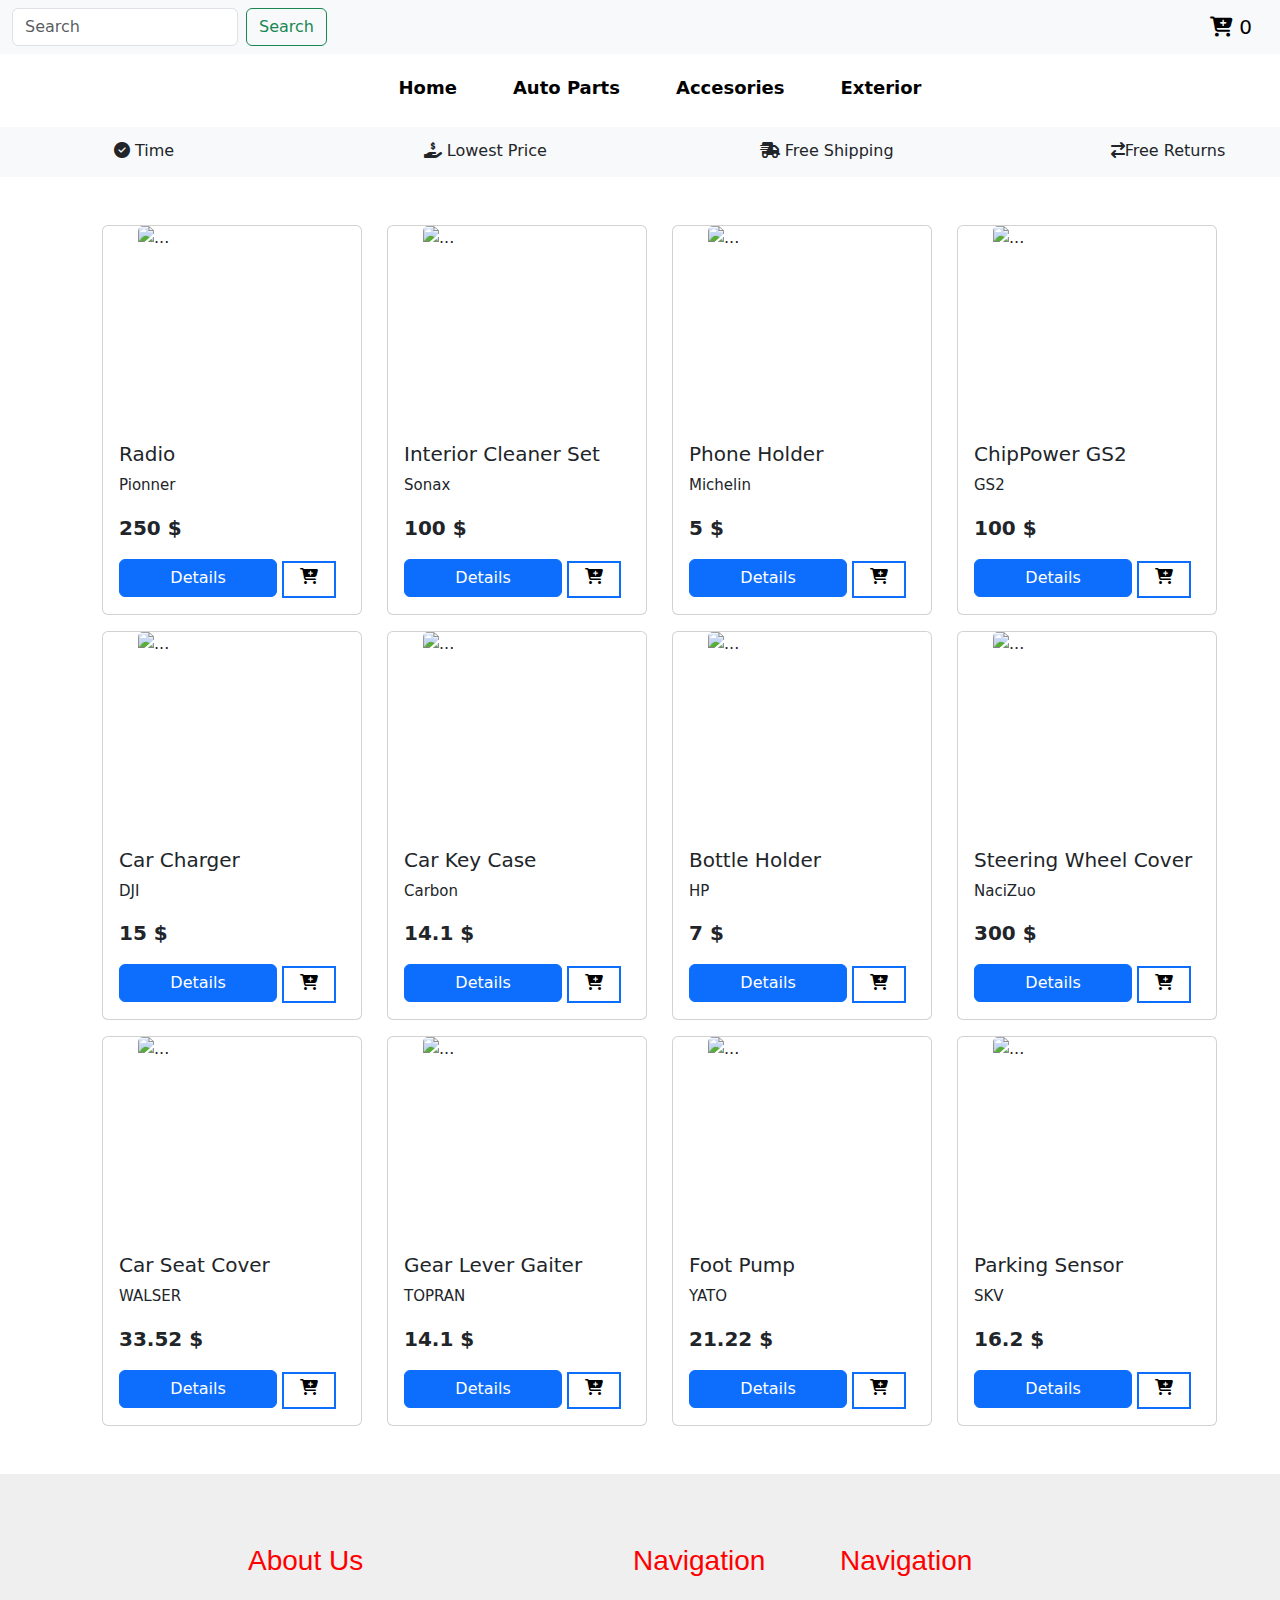
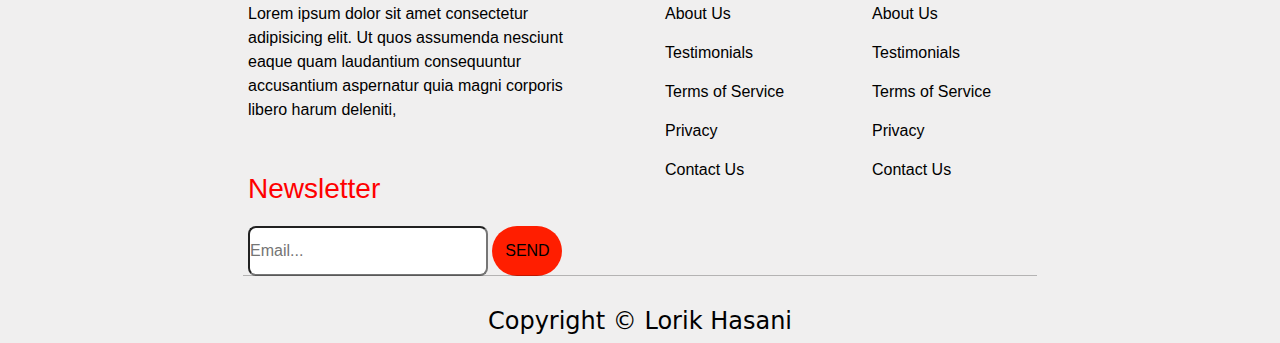
==== accesorie.html @ 0fd8925a "First Commit" ====
<!DOCTYPE html>
<html lang="en">

<head>
    <meta charset="UTF-8">
    <meta http-equiv="X-UA-Compatible" content="IE=edge">
    <meta name="viewport" content="width=device-width, initial-scale=1.0">
    <link href="https://cdn.jsdelivr.net/npm/bootstrap@5.2.1/dist/css/bootstrap.min.css" rel="stylesheet">
    <link rel="stylesheet" href="https://cdnjs.cloudflare.com/ajax/libs/font-awesome/4.7.0/css/font-awesome.min.css">
    <link rel="stylesheet" href="https://cdnjs.cloudflare.com/ajax/libs/font-awesome/6.2.0/css/all.min.css" />

    <script src="https://kit.fontawesome.com/5a0cb8a05f.js" crossorigin="anonymous"></script>
    <link rel="stylesheet" href="css/syle.css">

    <title>Accesories - Category</title>
</head>

<body>


    <header>
        <nav class="navbar navbar-light bg-light fixed-top">
            <div class="container-fluid">
                <form class="d-flex ">
                    <input class="form-control me-2" type="search" placeholder="Search" aria-label="Search">
                    <button class="btn btn-outline-success" type="submit">Search</button>
                </form>

                <div class="justify-content-end">
                    <a class="navbar-brand" href="carts.html">
                        <i class="fas fa-cart-plus cartaHover"></i>
                        <span id="cartProduct">0</span>
                    </a>
                </div>

            </div>
        </nav>
        <nav class="navbar navbar-expand-lg navbar-light mt-5">
            <div class="container-fluid ">
                <button class="navbar-toggler" type="button" data-bs-toggle="collapse"
                    data-bs-target="#navbarNavAltMarkup" aria-controls="navbarNavAltMarkup" aria-expanded="false"
                    aria-label="Toggle navigation">
                    <span class="navbar-toggler-icon"></span>
                </button>
                <div class="collapse navbar-collapse justify-content-center" id="navbarNavAltMarkup">
                    <div class="navbar-nav">
                        <a class="nav-link" href="index.html">Home</a>
                        <a class="nav-link" href="autoparts.html">Auto Parts</a>
                        <a class="nav-link" href="accesorie.html">Accesories</a>
                        <a class="nav-link" href="exterior.html">Exterior</a>
                    </div>
                </div>
            </div>
        </nav>

        <div class="container-fluid bg-light services">
            <ul class="details">
                <li class="instock">
                    <i class="fa-solid fa-circle-check"></i> Time
                </li>
                <li class="instock">
                    <i class="fa-solid fa-hand-holding-dollar"></i> Lowest Price
                </li>
                <li class="instock">
                    <i class="fa-solid fa-truck-fast"></i> Free Shipping
                </li>
                <li class="instock">
                    <i class="fa-solid fa-arrow-right-arrow-left"></i>Free Returns
                </li>
            </ul>
        </div>
    </header>


    <div class="container">
        <div class="row justify-content-end mt-3"> </div>

        <div class="row mt-3" id="accesories">

        </div>

        <div id="cartProductsHiden" hidden>

        </div>
    </div>




    <footer class="footer mt-5">

        <div class="footer-about">
            <h3 style="color: red;">About Us</h3>
            <p>Lorem ipsum dolor sit amet consectetur adipisicing elit.
                Ut quos assumenda nesciunt eaque quam laudantium consequuntur accusantium
                aspernatur quia magni corporis libero harum deleniti,
            </p>

            <h3 style="color: red;">Newsletter</h3>

            <div class="email">
                <input type="email" placeholder="Email...">
                <input type="submit" value="SEND">
            </div>

        </div>

        <div class="navigation">
            <h3 style="color: red;">Navigation</h3>

            <ul>
                <li>About Us</li>
                <li>Testimonials</li>
                <li>Terms of Service</li>
                <li>Privacy</li>
                <li>Contact Us</li>
            </ul>
        </div>

        <div class="navigation">
            <h3 style="color: red;">Navigation</h3>

            <ul>
                <li>About Us</li>
                <li>Testimonials</li>
                <li>Terms of Service</li>
                <li>Privacy</li>
                <li>Contact Us</li>
            </ul>
        </div>

        <div class="underline">
            <hr>
        </div>

        <div class="copyright">
            <h4>Copyright &copy; Lorik Hasani</h4>
        </div>

    </footer>

    <div class="modal" id="myModal" data-bs-backdrop="static">
        <div class="modal-dialog">
            <div class="modal-content">
                <div class="modal-header">
                    <h4 class="modal-title">Product Details</h4>
                    <button type="button" class="btn-close" data-bs-dismiss="modal"></button>
                </div>
                <div class="modal-body">
                    <div class="row" id="productsDetails">
                        <div class="col-md-6 mt-2">
                            <img src="" alt="" id="image" class="w-50 h-50">
                        </div>
                        <div class="col-md-6 mt-2">
                            <h6 id="fullname"></h6>
                            <p id="description"></p>
                        </div>
                    </div>
                </div>
                <div class="modal-footer">
                    <button type="button" class="btn btn-danger " data-bs-dismiss="modal">CLOSE</button>
                </div>

            </div>
        </div>
    </div>

    <div id="showMsg" hidden>
        <div class="alert alert-success" id="setMsg"></div>
    </div>



    <script src="https://cdn.jsdelivr.net/npm/bootstrap@5.2.1/dist/js/bootstrap.bundle.min.js"></script>
    <script src="https://ajax.googleapis.com/ajax/libs/jquery/3.6.0/jquery.min.js"></script>
    <script src="script/accesorie.js"></script>

</body>

</html>
---- css/syle.css ----
* {
    margin: 0;
    padding: 0;
}

.navbar-nav {
    margin: 5px;
    padding: 5px;
}



.navbar-nav>a:hover {
    color: rgb(0, 79, 146);
}

.nav-link {
    color: black;
    font-weight: bold;
    font-size: 18px;
    margin-left: 40px;
}

.login-cart {
    text-align: center;
}

.account-link>li {
    list-style: none;
    display: inline;
}

.services {
    height: 50px;
}

.details {
    display: flex;
    justify-content: center;
    justify-content: space-between;
}

.details>li {
    list-style: none;
    display: inline-block;
    font-weight: 400;
    margin-top: 12px;
}

.instock {
    width: 200px;
    text-align: center;

}

/* login */

.account-link {
    margin-top: 10px;
}

.loginTxt {
    text-decoration: none;
    color: black;
    font-weight: bold;
}

/* Slider */

.d-block {
    height: 400px;
    width: 748px;
}

/*SHOP CATEGORY*/

.shopCategory {
    letter-spacing: 2.4px;
    text-align: center;
    position: relative;
    color: rgb(0, 79, 146);
    font-weight: bold;
    margin-top: 20px;
}

.car {
    color: rgb(0, 79, 146);
    height: 30px;
    text-align: center;
}

/*Carta*/

.cartaHover:hover {
    background-color: lightgray;
}

/*Alerti (mesazhi)*/

#showMsg{
    position: fixed;
    top: 20px;
    right: 0px;
    width: auto;
    width: 100%;
    border-radius: unset;
    z-index: 9999;
}

/*card per category*/


.subContent {
    border: 1px solid rgb(199, 199, 199);
    width: 400px;
    height: 300px;
    margin-left: 30px;
    position: relative;
}

.subContent-h4 {
    position: absolute;
    box-sizing: border-box;
    width: 100%;
    text-align: center;
    color: black;
}

.subContent-img {
    margin-top: 50px;
    box-sizing: border-box;
    height: 200px;
}

.allCategories {
    display: flex;
    justify-content: center;

}


/*Time shipping*/

.time-h1 {
    color: rgb(238, 98, 48);
    font-size: 70px;
}

.time-h2 {
    font-size: 50px;
}

.time-p {
    font-size: 25px;
}

/*Featured Brands*/

.brandImg{
    height: 120px;
}

/*why shop us */

.containerBox {
    background-image: url("https://pikwizard.com/photos/fa63d8a02c733c06b8c87bfbd3bacc6b-l.jpg");
    background-repeat: no-repeat;
    background-size: cover;
    height: 500px;
}


.shopUs-text {
    color: white;
    font-family: 'Lucida Sans', 'Lucida Sans Regular', 'Lucida Grande', 'Lucida Sans Unicode', Geneva, Verdana, sans-serif;
    letter-spacing: 2.4px;
    position: absolute;
    left: 0;
    right: 0;
    margin-top: 90px;
}

.shop-h2 {
    text-align: center;
    width: 100%;
}

.photoShop {
    height: 70px;
    width: 80px;
    margin-top: 230px;

}

.shop-h3 {
    color: white;
    text-align: center;
}

/* Footer */

.footer {
    display: flex;
    flex-wrap: wrap;
    height: 100%;
    background-color: rgb(240, 239, 239);
    justify-content: center;
    flex-direction: row;
    gap: 15px;
}

.footer-about {
    width: 25%;
    height: 300px;
    margin-top: 70px;
    margin-right: 50px;
    font-family: 'Gill Sans', 'Gill Sans MT', Calibri, 'Trebuchet MS', sans-serif;

}

.footer-about>p {
    color: black;
    margin-top: 25px;
}

.footer-about>h3:nth-child(3) {
    margin-top: 50px;
}

.email {
    margin-top: 20px;
}

.email>input {
    height: 50px;
}

.email>input:first-child {
    width: 240px;
    border-radius: 3%;
    border-radius: 0.5em;
}

.email>input:last-child {
    width: 70px;
    border-radius: 2em 2em;
    background-color: rgb(255, 30, 0);
    color: black;
    border: none;
}

.navigation {
    width: 15%;
    height: 300px;
    margin-top: 70px;
}

.navigation>h3 {
    margin-bottom: 25px;
    font-family: 'Gill Sans', 'Gill Sans MT', Calibri, 'Trebuchet MS', sans-serif;
}

.navigation>ul li {
    list-style: none;
    margin-top: 15px;
    font-family: 'Gill Sans', 'Gill Sans MT', Calibri, 'Trebuchet MS', sans-serif;
    color: black;
}

.underline {
    width: 62%;
    color: black;
}

.copyright {
    width: 100%;
    text-align: center;
    color: black;
}

/**/
.cardAccesories {
    width: 260px;
    margin-left: 20px;
    display: flex;
    justify-content: center;
}

.imgAccesories {
    margin-left: 35px;
    height: 200px;
    width: 200px;
}

/**/
.getProductDetails {
    width: 70%;
}

.iconBuy {
    width: 50px;
    height: 25px;
}

.button4 {
    background-color: white;
    color: black;
    border: 2px solid #0D6EFD;
    height: 37px;
}

.button4:hover {
    background-color: #0D6EFD;
}
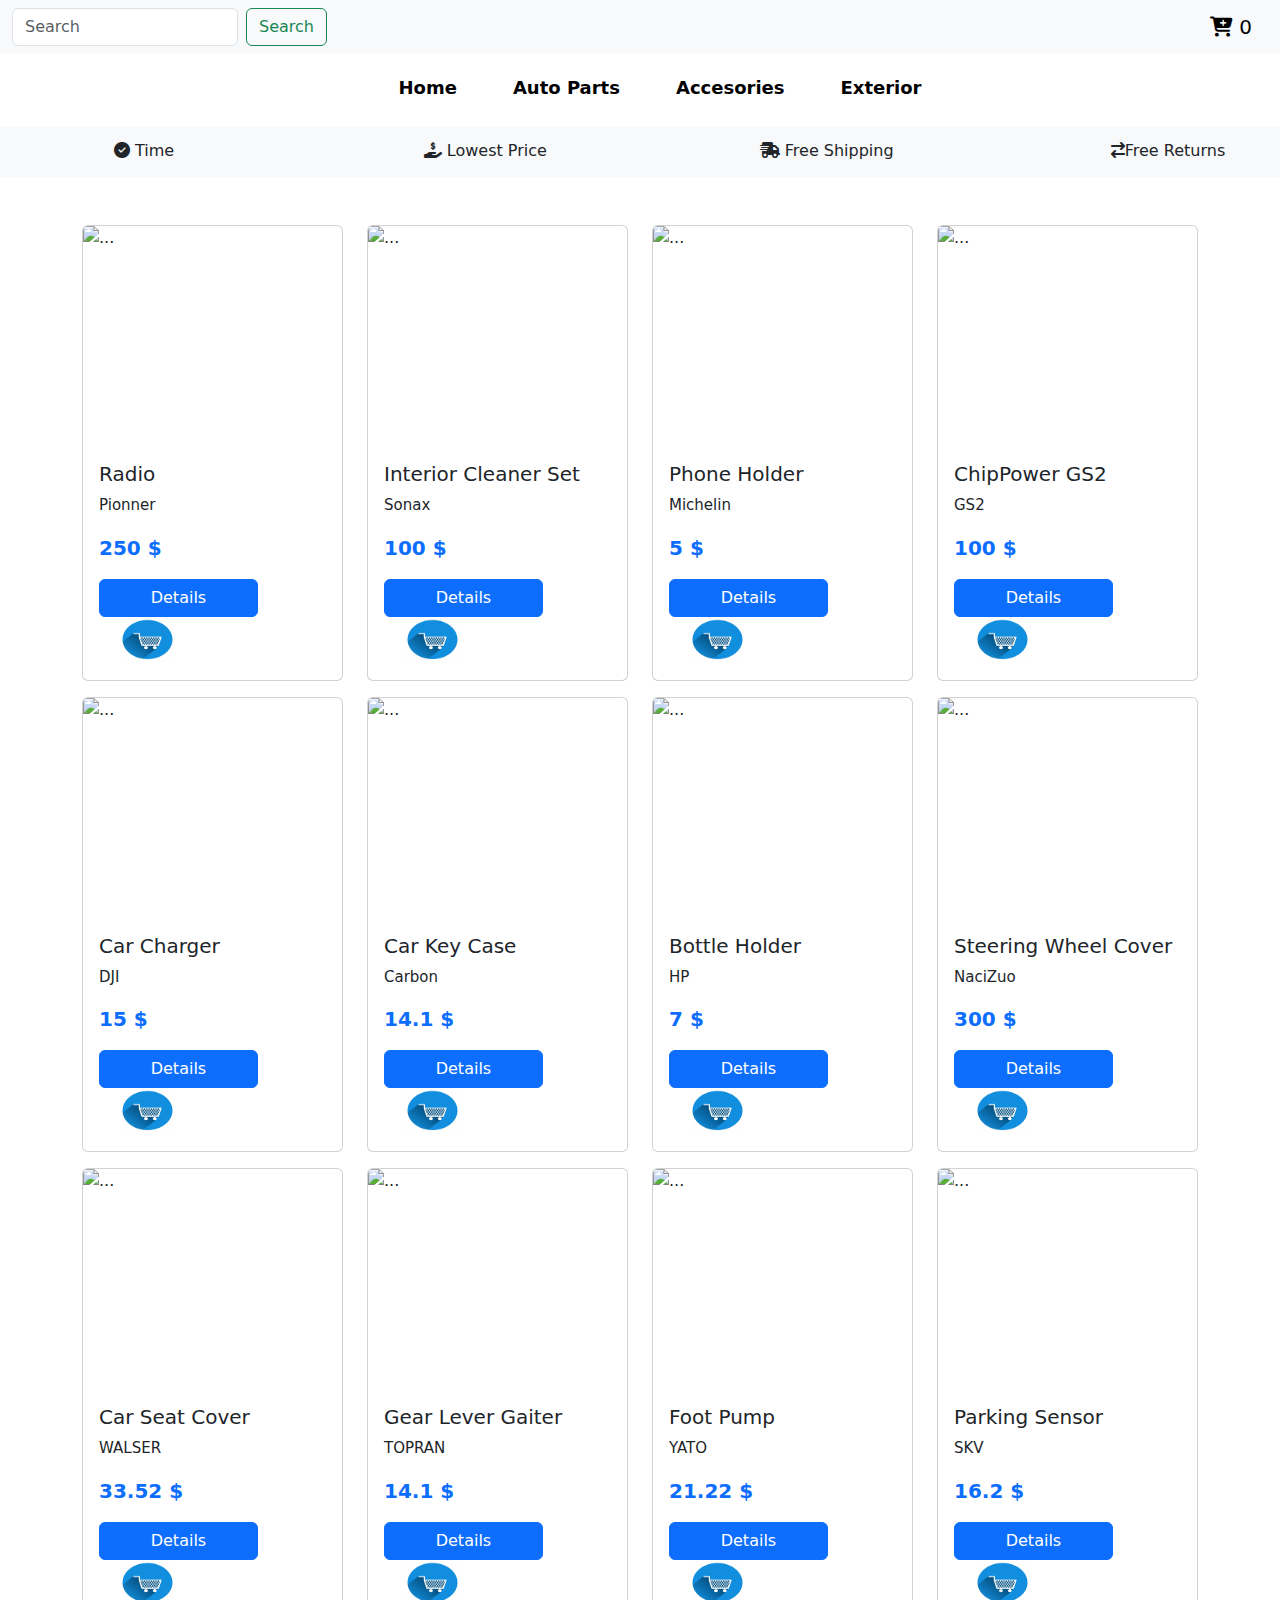
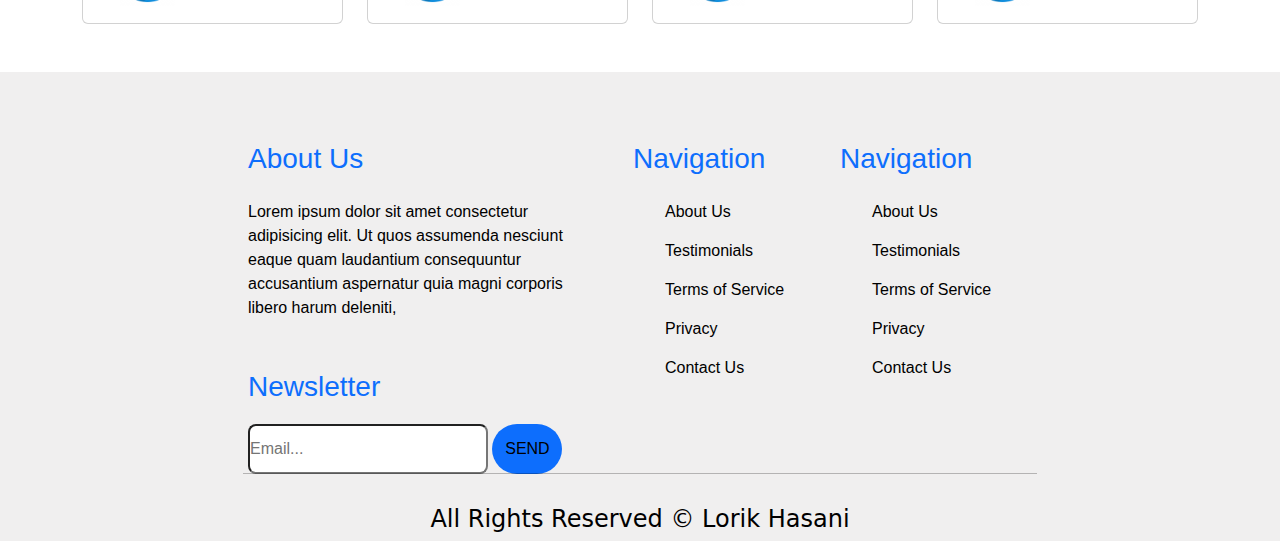
==== commit 53cf6a77: "Changed design of cards" ====
--- a/accesorie.html
+++ b/accesorie.html
@@ -87,16 +87,17 @@
 
 
 
+
     <footer class="footer mt-5">
 
         <div class="footer-about">
-            <h3 style="color: red;">About Us</h3>
+            <h3 style="color: #0d6efd;">About Us</h3>
             <p>Lorem ipsum dolor sit amet consectetur adipisicing elit.
                 Ut quos assumenda nesciunt eaque quam laudantium consequuntur accusantium
                 aspernatur quia magni corporis libero harum deleniti,
             </p>
 
-            <h3 style="color: red;">Newsletter</h3>
+            <h3 style="color:#0d6efd;">Newsletter</h3>
 
             <div class="email">
                 <input type="email" placeholder="Email...">
@@ -106,7 +107,7 @@
         </div>
 
         <div class="navigation">
-            <h3 style="color: red;">Navigation</h3>
+            <h3 style="color:#0d6efd;">Navigation</h3>
 
             <ul>
                 <li>About Us</li>
@@ -118,7 +119,7 @@
         </div>
 
         <div class="navigation">
-            <h3 style="color: red;">Navigation</h3>
+            <h3 style="color: #0d6efd;">Navigation</h3>
 
             <ul>
                 <li>About Us</li>
@@ -134,33 +135,48 @@
         </div>
 
         <div class="copyright">
-            <h4>Copyright &copy; Lorik Hasani</h4>
+            <h4>All Rights Reserved &copy; Lorik Hasani</h4>
         </div>
 
-    </footer>
+    </footer>   
+
+
 
     <div class="modal" id="myModal" data-bs-backdrop="static">
         <div class="modal-dialog">
             <div class="modal-content">
                 <div class="modal-header">
-                    <h4 class="modal-title">Product Details</h4>
+                    <h4 class="modal-title" id="fullname"></h4>
                     <button type="button" class="btn-close" data-bs-dismiss="modal"></button>
                 </div>
                 <div class="modal-body">
                     <div class="row" id="productsDetails">
-                        <div class="col-md-6 mt-2">
-                            <img src="" alt="" id="image" class="w-50 h-50">
+                        <div class="col-md-4 mt-2">
+                            <img src="" alt="" id="image" class="w-50 h-100">
                         </div>
-                        <div class="col-md-6 mt-2">
-                            <h6 id="fullname"></h6>
-                            <p id="description"></p>
+                        <div class="col-md-8 mt-2">
+
+                            <div class="productDetailsDiv mt-2">
+                                <h6 class="textDetails">Compatible: </h6>
+                                <h6 id="modeli" class="textDetailsTwo"></h6>
+                            </div>
+
+                            <div class="productDetailsDiv mt-2">
+                                <h6 class="textDetails">Brand: </h6>
+                                <h6 id="brandi" class="textDetailsTwo"></h6>
+                            </div>
+
+                            <div class="productDetailsDiv mt-2">
+                                <h6 class="textDetails">Description:</h6>
+                                <h6 id="description" class="textDetailsTwo"></h6>
+                            </div>
+                            <div class="productDetailsDiv mt-2">
+                                <h6 class="textDetails">Return period:</h6>
+                                <h6 class="textDetailsTwo">10 Days</h6>
+                            </div>
                         </div>
                     </div>
                 </div>
-                <div class="modal-footer">
-                    <button type="button" class="btn btn-danger " data-bs-dismiss="modal">CLOSE</button>
-                </div>
-
             </div>
         </div>
     </div>
--- a/css/syle.css
+++ b/css/syle.css
@@ -97,7 +97,7 @@
 
 /*Alerti (mesazhi)*/
 
-#showMsg{
+#showMsg {
     position: fixed;
     top: 20px;
     right: 0px;
@@ -156,7 +156,7 @@
 
 /*Featured Brands*/
 
-.brandImg{
+.brandImg {
     height: 120px;
 }
 
@@ -197,6 +197,44 @@
     text-align: center;
 }
 
+/**/
+.getProductDetails {
+    width: 70%;
+}
+
+.addToCart {
+    border: 1px solid transparent;
+    margin-left: 20px;
+    background-color: white;
+}
+
+.imageCart {
+    width: 55px;
+    height: 45px;
+}
+
+.priceText {
+    color: #0d6efd;
+    font-size: 20px;
+    font-weight: bold;
+}
+
+/*Details modal*/
+
+.productDetailsDiv {
+    display: flex;
+    flex-direction: row;
+}
+
+.textDetails {
+    font-weight: unset;
+}
+
+.textDetailsTwo {
+    text-indent: 10px;
+}
+
+
 /* Footer */
 
 .footer {
@@ -244,7 +282,7 @@
 .email>input:last-child {
     width: 70px;
     border-radius: 2em 2em;
-    background-color: rgb(255, 30, 0);
+    background-color: #0d6efd;
     color: black;
     border: none;
 }
@@ -276,39 +314,4 @@
     width: 100%;
     text-align: center;
     color: black;
-}
-
-/**/
-.cardAccesories {
-    width: 260px;
-    margin-left: 20px;
-    display: flex;
-    justify-content: center;
-}
-
-.imgAccesories {
-    margin-left: 35px;
-    height: 200px;
-    width: 200px;
-}
-
-/**/
-.getProductDetails {
-    width: 70%;
-}
-
-.iconBuy {
-    width: 50px;
-    height: 25px;
-}
-
-.button4 {
-    background-color: white;
-    color: black;
-    border: 2px solid #0D6EFD;
-    height: 37px;
-}
-
-.button4:hover {
-    background-color: #0D6EFD;
 }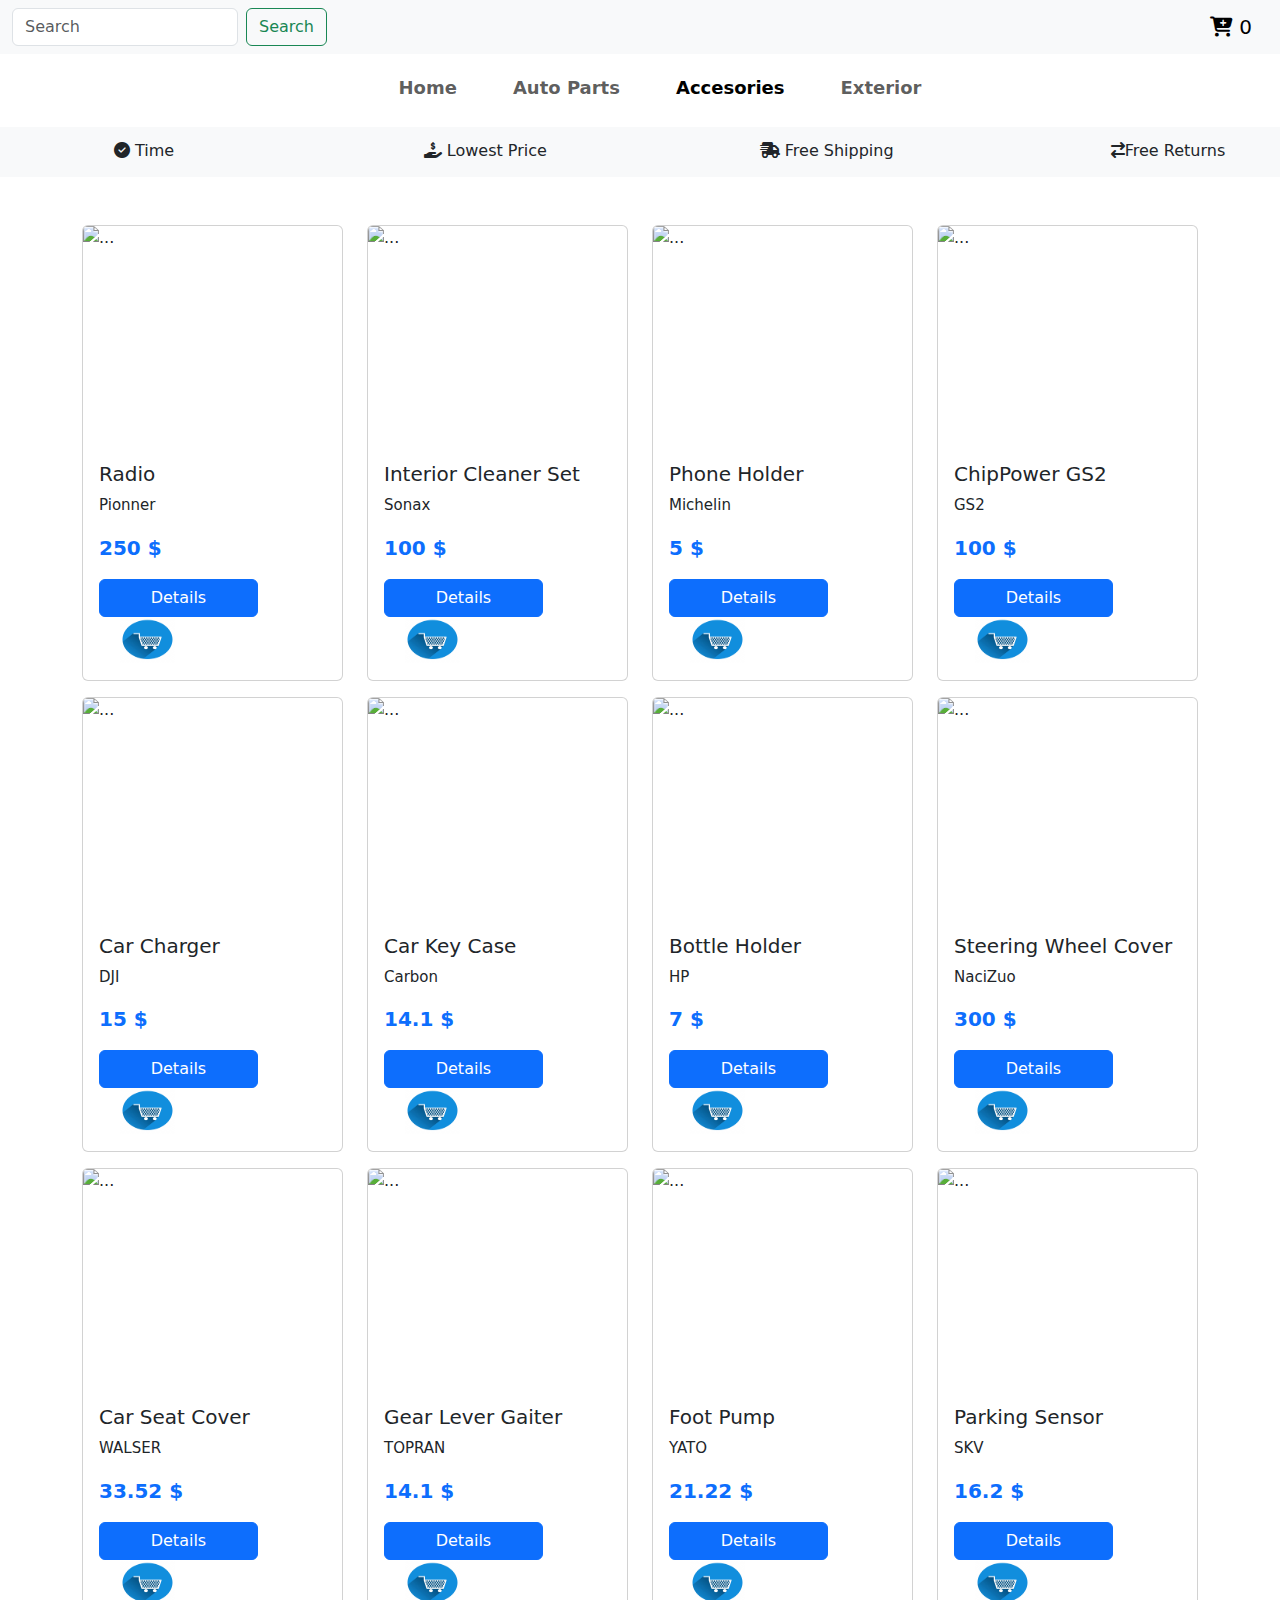
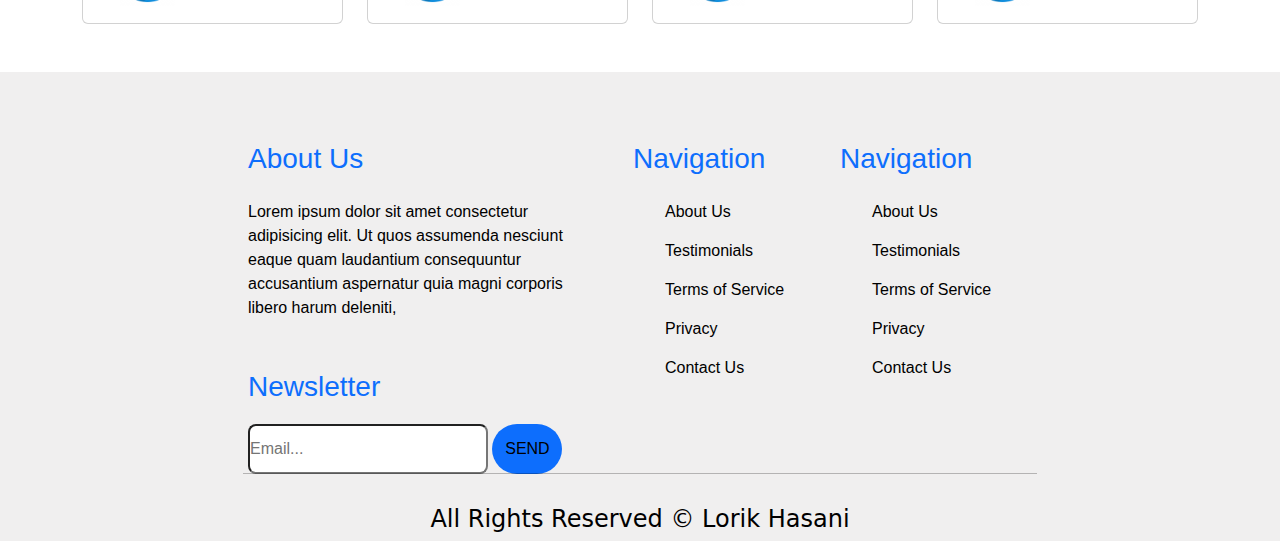
==== commit fdfb391c: "Added scroll-top function" ====
--- a/accesorie.html
+++ b/accesorie.html
@@ -46,7 +46,7 @@
                     <div class="navbar-nav">
                         <a class="nav-link" href="index.html">Home</a>
                         <a class="nav-link" href="autoparts.html">Auto Parts</a>
-                        <a class="nav-link" href="accesorie.html">Accesories</a>
+                        <a class="nav-link active" href="accesorie.html">Accesories</a>
                         <a class="nav-link" href="exterior.html">Exterior</a>
                     </div>
                 </div>
@@ -83,9 +83,6 @@
 
         </div>
     </div>
-
-
-
 
 
     <footer class="footer mt-5">
@@ -138,7 +135,16 @@
             <h4>All Rights Reserved &copy; Lorik Hasani</h4>
         </div>
 
-    </footer>   
+    </footer>
+
+
+    <div id="showMsg" hidden>
+        <div class="alert alert-success" id="setMsg"></div>
+    </div>
+
+    <div class="scrollTop" id="scrollTop">
+        <img id="scrollTopImg" src="img/scrollTop.png" alt="">
+    </div>
 
 
 
@@ -181,15 +187,10 @@
         </div>
     </div>
 
-    <div id="showMsg" hidden>
-        <div class="alert alert-success" id="setMsg"></div>
-    </div>
-
-
-
     <script src="https://cdn.jsdelivr.net/npm/bootstrap@5.2.1/dist/js/bootstrap.bundle.min.js"></script>
     <script src="https://ajax.googleapis.com/ajax/libs/jquery/3.6.0/jquery.min.js"></script>
     <script src="script/accesorie.js"></script>
+    <script src="script/scroll.js"></script>
 
 </body>
 
--- a/css/syle.css
+++ b/css/syle.css
@@ -15,7 +15,6 @@
 }
 
 .nav-link {
-    color: black;
     font-weight: bold;
     font-size: 18px;
     margin-left: 40px;
@@ -197,7 +196,7 @@
     text-align: center;
 }
 
-/**/
+/*icona cart te cards*/
 .getProductDetails {
     width: 70%;
 }
@@ -206,6 +205,11 @@
     border: 1px solid transparent;
     margin-left: 20px;
     background-color: white;
+}
+
+.addToCart:hover {
+    background-color: #0d6efd;
+    border-radius: 3px;
 }
 
 .imageCart {
@@ -314,4 +318,45 @@
     width: 100%;
     text-align: center;
     color: black;
+}
+
+/*load more*/
+
+#load-more {
+    padding: 10px;
+    text-align: center;
+    background-color: #33739E;
+    color: #fff;
+    border-width: 0 1px 1px 0;
+    border-style: solid;
+    border-color: #fff;
+    box-shadow: 0 1px 1px #ccc;
+    transition: all 600ms ease-in-out;
+    -webkit-transition: all 600ms ease-in-out;
+    -moz-transition: all 600ms ease-in-out;
+    -o-transition: all 600ms ease-in-out;
+}
+
+#load-more:hover {
+    background-color: #fff;
+    color: #33739E;
+}
+
+/*Scroll top button*/
+
+.scrollTop {
+
+    display: none;
+    position: fixed;
+    bottom: 20px;
+    right: 0;
+    z-index: 99;
+    cursor: pointer;
+    opacity: 1 !important;
+    /* transition: transform  .3s ease-in-out .3s; */
+}
+
+.scrollTop>img {
+    width: 90px;
+    height: 50px;
 }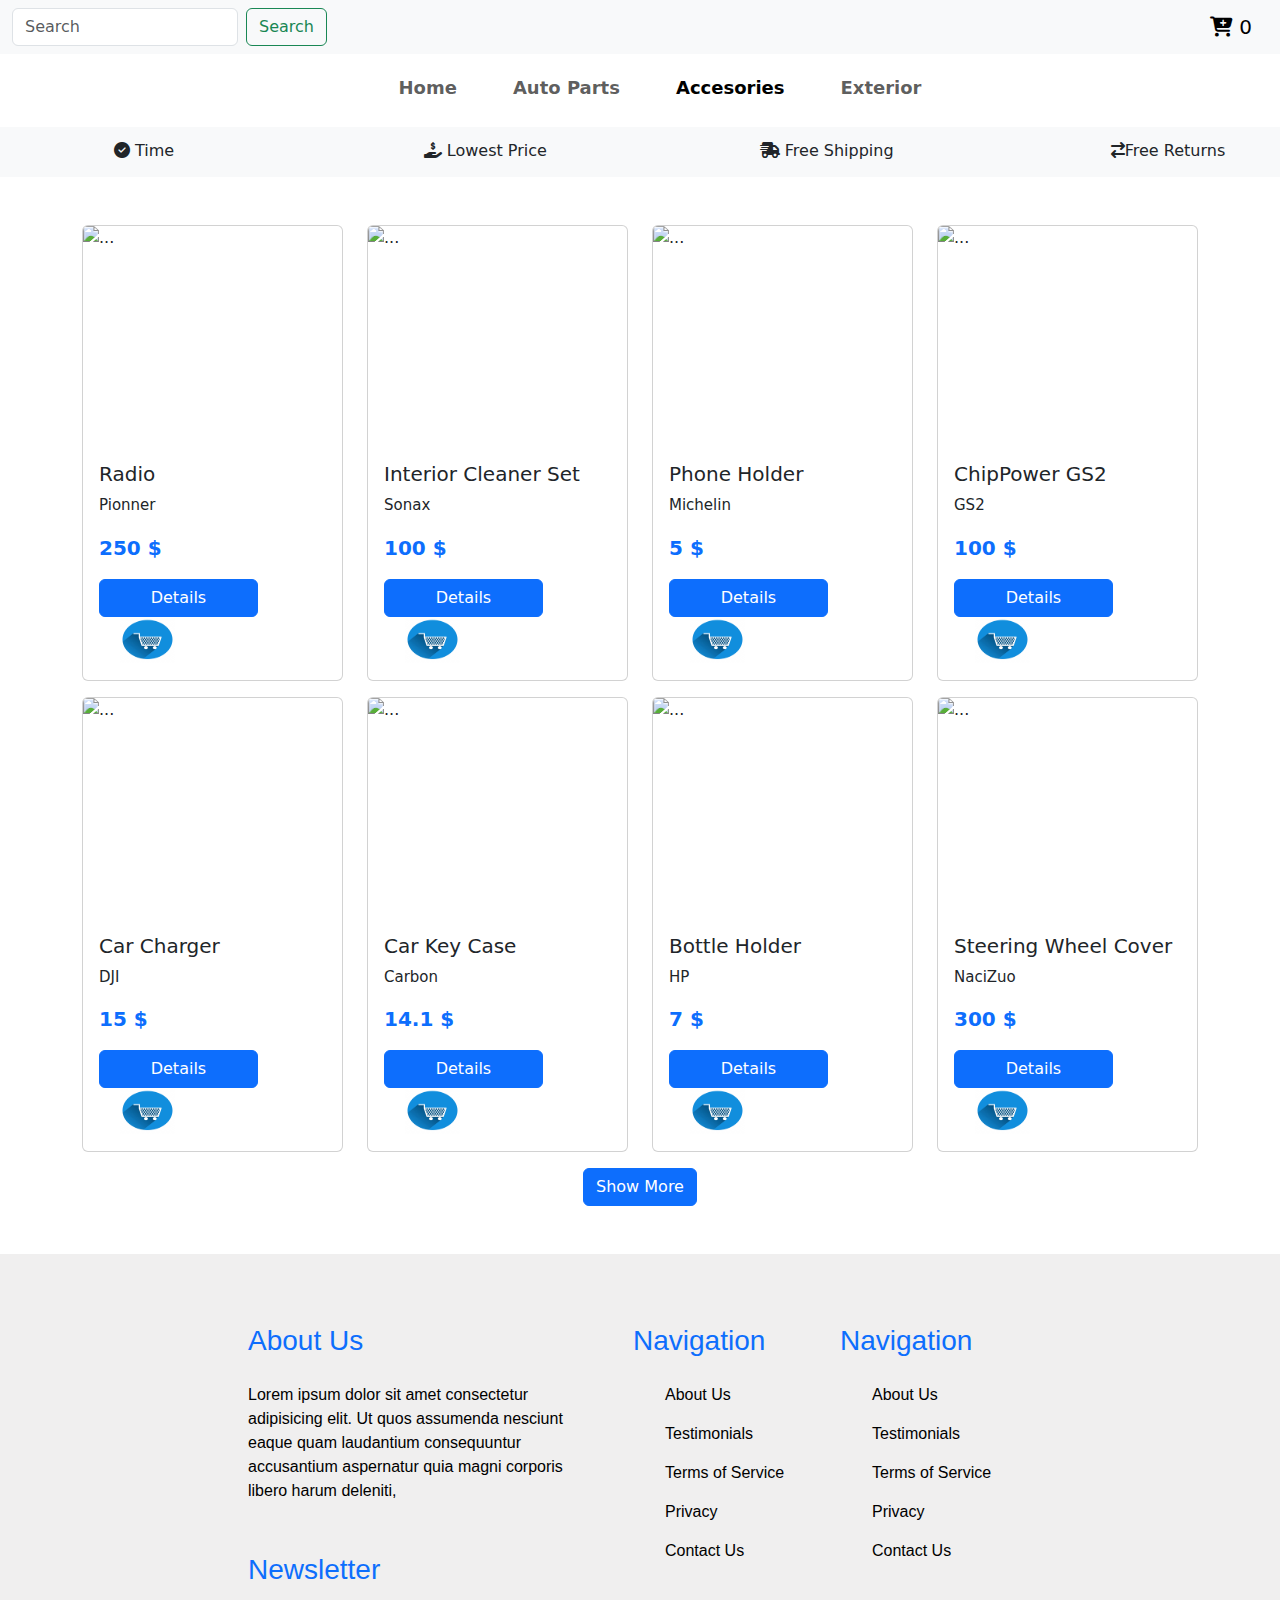
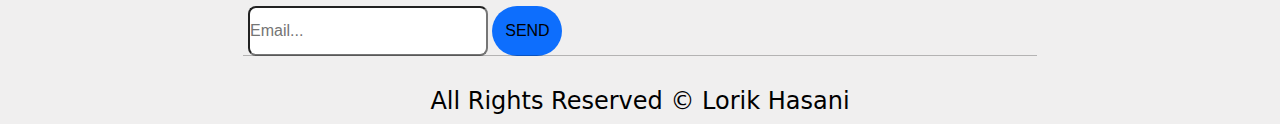
==== commit 2163af43: "Added the function => "add more" to show more products per page" ====
--- a/accesorie.html
+++ b/accesorie.html
@@ -72,15 +72,24 @@
     </header>
 
 
-    <div class="container">
-        <div class="row justify-content-end mt-3"> </div>
-
-        <div class="row mt-3" id="accesories">
-
-        </div>
-
-        <div id="cartProductsHiden" hidden>
-
+    <section id="boxs">
+        <div class="container">
+            <div class="row justify-content-end mt-3"> </div>
+
+            <div class="row mt-3" id="accesories">
+
+            </div>
+
+            <div id="cartProductsHiden" hidden>
+
+            </div>
+        </div>
+    </section>
+
+    <div class="col-md-12 text-center">
+        <div class="button mt-3 d-flex justify-content-center">
+            <button id="showMore" class="btn btn-primary"><span>Show More</span></button>
+            <!-- <button id="showLess" class="btn btn-primary" disabled><span>Show Less</span></button> -->
         </div>
     </div>
 
--- a/css/syle.css
+++ b/css/syle.css
@@ -359,4 +359,13 @@
 .scrollTop>img {
     width: 90px;
     height: 50px;
-}+}
+
+/*add more*/
+
+
+#boxs .box:nth-child(n+9) {
+    display: none;
+}
+
+/**/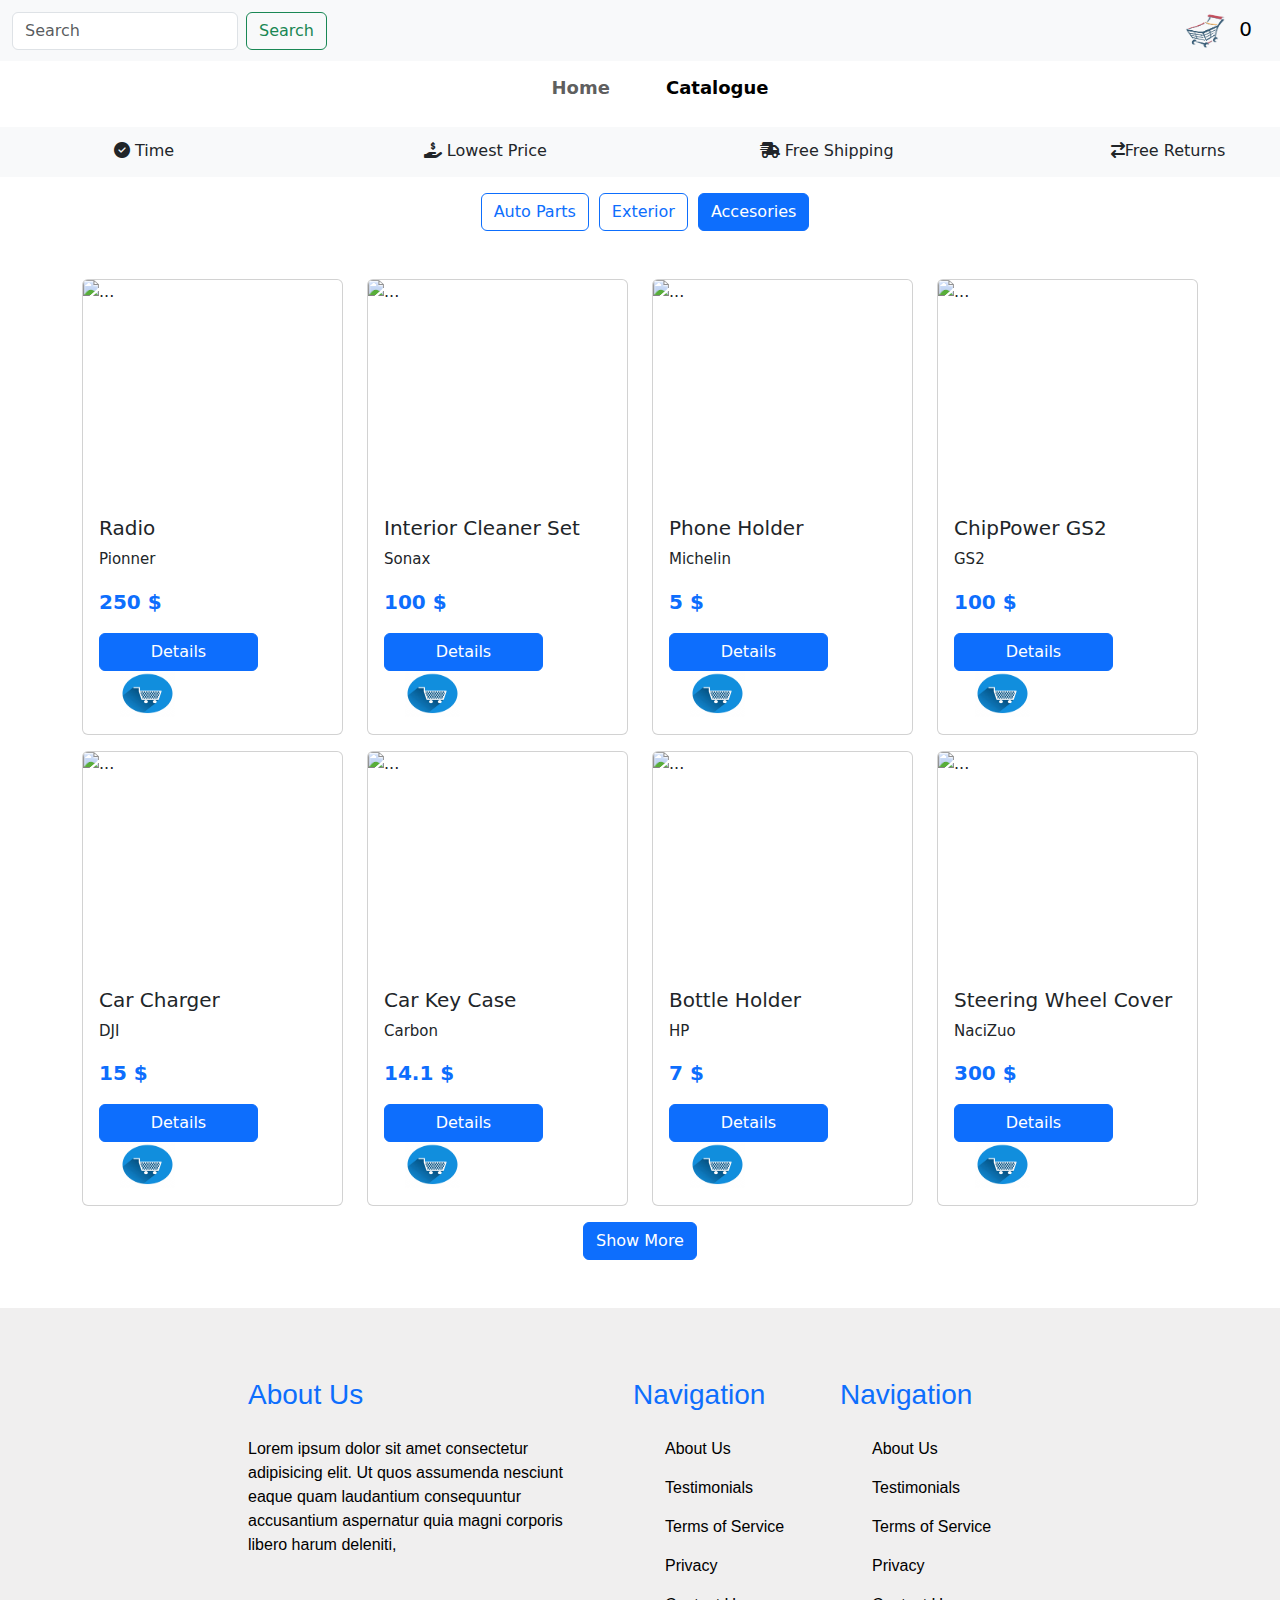
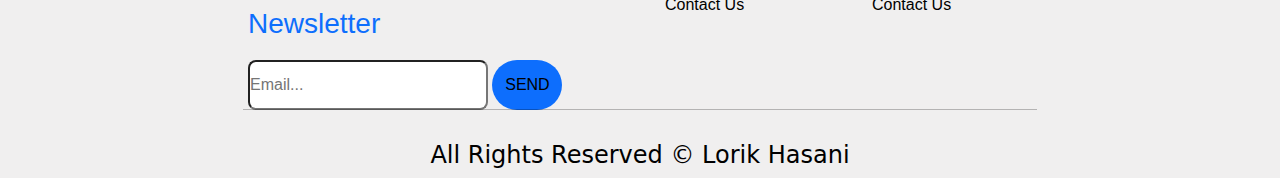
==== commit eb7cc337: "Added section "OUR TEAM"" ====
--- a/accesorie.html
+++ b/accesorie.html
@@ -28,7 +28,7 @@
 
                 <div class="justify-content-end">
                     <a class="navbar-brand" href="carts.html">
-                        <i class="fas fa-cart-plus cartaHover"></i>
+                        <img src="img/shopCart.png" alt="" class="imageCart">
                         <span id="cartProduct">0</span>
                     </a>
                 </div>
@@ -45,9 +45,7 @@
                 <div class="collapse navbar-collapse justify-content-center" id="navbarNavAltMarkup">
                     <div class="navbar-nav">
                         <a class="nav-link" href="index.html">Home</a>
-                        <a class="nav-link" href="autoparts.html">Auto Parts</a>
-                        <a class="nav-link active" href="accesorie.html">Accesories</a>
-                        <a class="nav-link" href="exterior.html">Exterior</a>
+                        <a class="nav-link active" href="allcategories.html">Catalogue</a>
                     </div>
                 </div>
             </div>
@@ -71,6 +69,17 @@
         </div>
     </header>
 
+    <div class="sortCategories mt-3">
+        <a href="autoparts.html">
+            <button type="button" class="btn btn-outline-primary">Auto Parts</button>
+        </a>
+        <a href="exterior.html">
+            <button type="button" class="btn btn-outline-primary">Exterior</button>
+        </a>
+        <a href="accesorie.html">
+            <button type="button" class="btn btn-primary">Accesories</button>
+        </a>
+    </div>
 
     <section id="boxs">
         <div class="container">
--- a/css/syle.css
+++ b/css/syle.css
@@ -134,8 +134,17 @@
 .allCategories {
     display: flex;
     justify-content: center;
-
-}
+}
+
+.sortCategories {
+    display: flex;
+    justify-content: center;
+}
+
+.sortCategories>a {
+    margin-left: 10px;
+}
+
 
 
 /*Time shipping*/
@@ -194,6 +203,115 @@
 .shop-h3 {
     color: white;
     text-align: center;
+}
+
+/*Our Team*/
+
+.our-team {
+    text-align: center;
+    border-radius: 20px;
+    overflow: hidden;
+    position: relative;
+    transition: all 0.3s ease 0s;
+}
+
+.our-team .pic {
+    background: #0d6efd;
+    transition: all 0.3s ease 0s;
+}
+
+.our-team:hover .pic {
+    padding: 10px;
+    border-radius: 10px;
+    transform: scale(0.5) translateY(-30%);
+}
+
+.our-team .pic img {
+    width: 100%;
+    height: 300px;
+
+}
+
+.our-team .team-content {
+    width: 100%;
+    padding: 7px 15px;
+    background: #0d6efd;
+    position: absolute;
+    bottom: -30%;
+    right: 0;
+    opacity: 0;
+    transition: all 0.3s ease 0s;
+}
+
+.our-team:hover .team-content {
+    opacity: 1;
+    bottom: -10px;
+}
+
+.our-team .title {
+    font-size: 22px;
+    color: #fff;
+    text-transform: uppercase;
+    letter-spacing: 1px;
+    margin: 0 0 5px 0;
+}
+
+.our-team .post {
+    display: block;
+    font-size: 15px;
+    font-weight: 600;
+    color: #fff;
+    font-style: italic;
+    text-transform: capitalize;
+    margin: 0 0 5px 0;
+}
+
+.our-team .social {
+    padding: 0;
+    margin: 0;
+    list-style: none;
+    transition: all 0.35s ease 0s;
+}
+
+.our-team .social li {
+    display: inline-block;
+    margin: 0 5px 0 0;
+}
+
+.our-team .social li a {
+    display: block;
+    width: 40px;
+    height: 40px;
+    line-height: 40px;
+    border-radius: 15px 0 15px 0;
+    font-size: 20px;
+    color: #fff;
+    overflow: hidden;
+    z-index: 1;
+    position: relative;
+    transition: all 0.35s ease 0s;
+}
+
+.our-team .social li a:before {
+    content: "";
+    width: 100%;
+    height: 100%;
+    background: #0d6efd;
+    position: absolute;
+    top: 0;
+    left: -100%;
+    z-index: -1;
+    transition: all 0.3s ease-in-out 0s;
+}
+
+.our-team .social li a:hover:before {
+    left: 0;
+}
+
+@media only screen and (max-width: 990px) {
+    .our-team {
+        margin-bottom: 30px;
+    }
 }
 
 /*icona cart te cards*/
